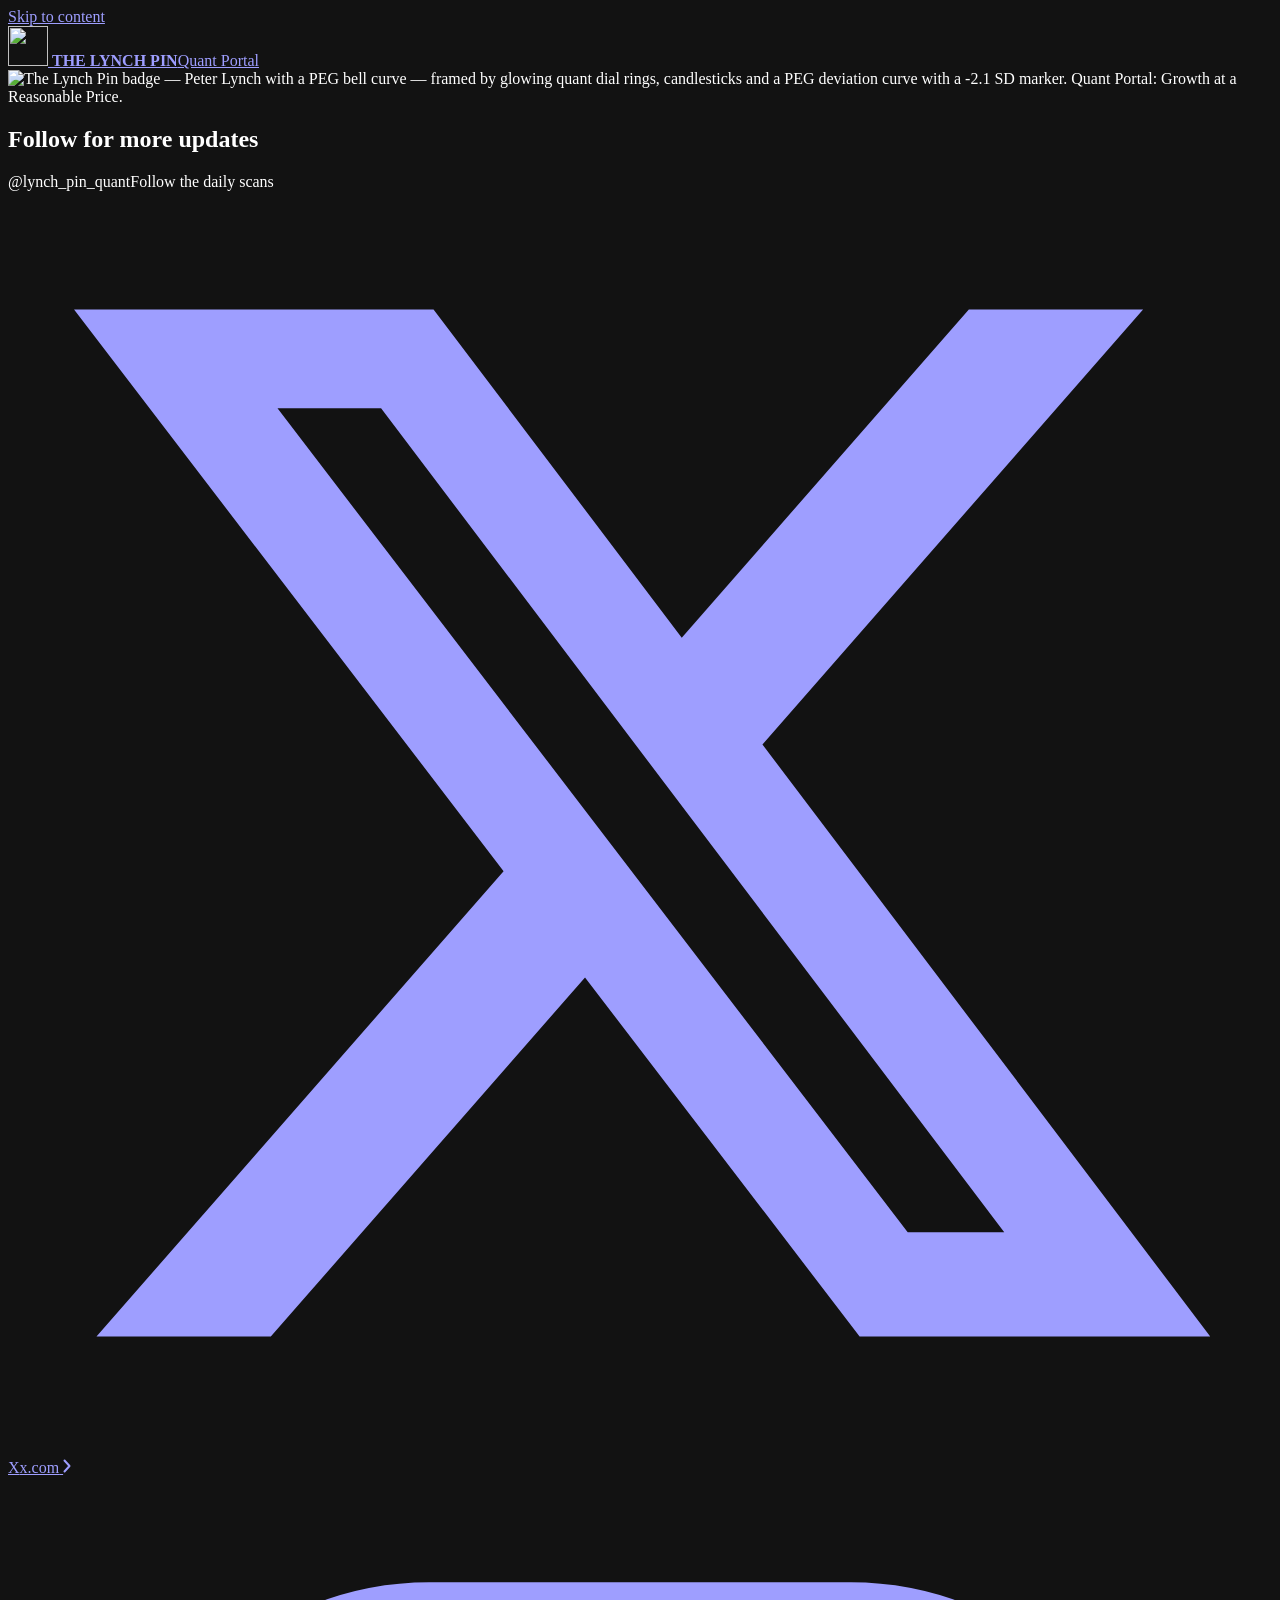
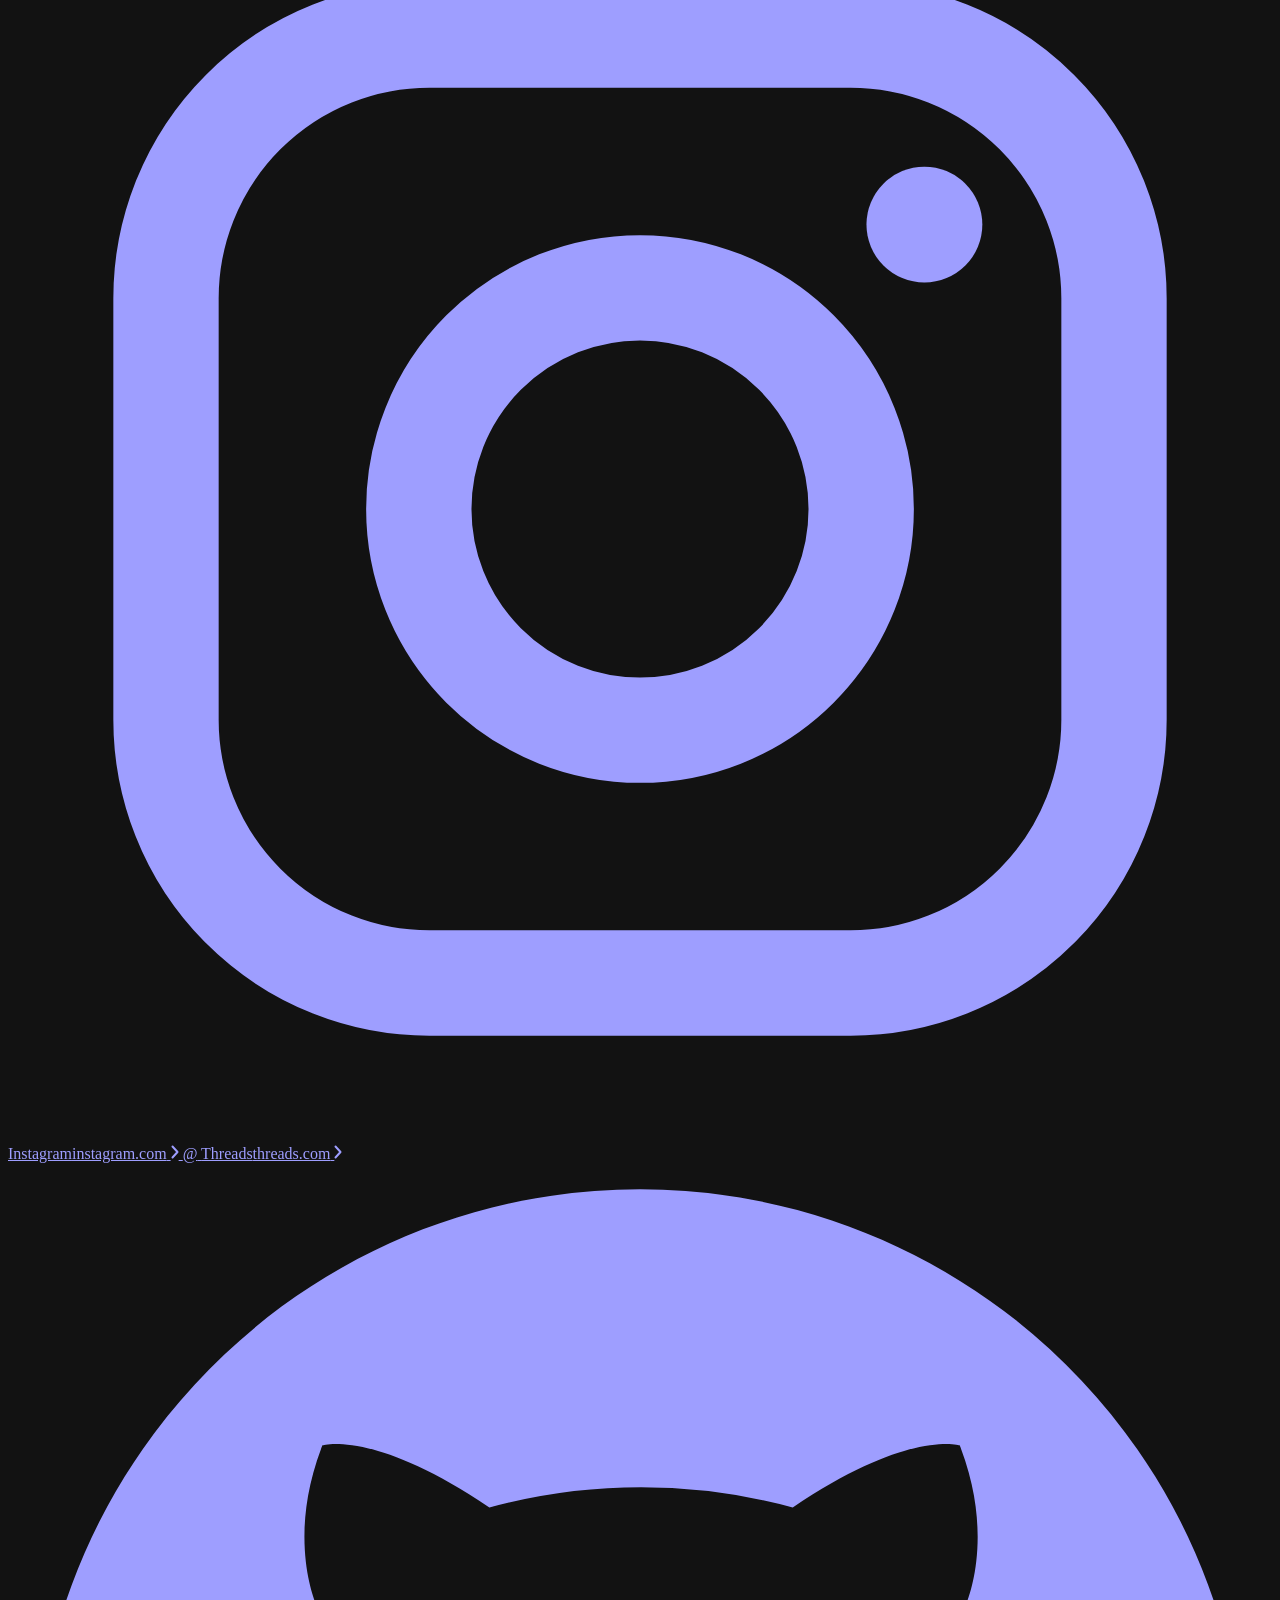
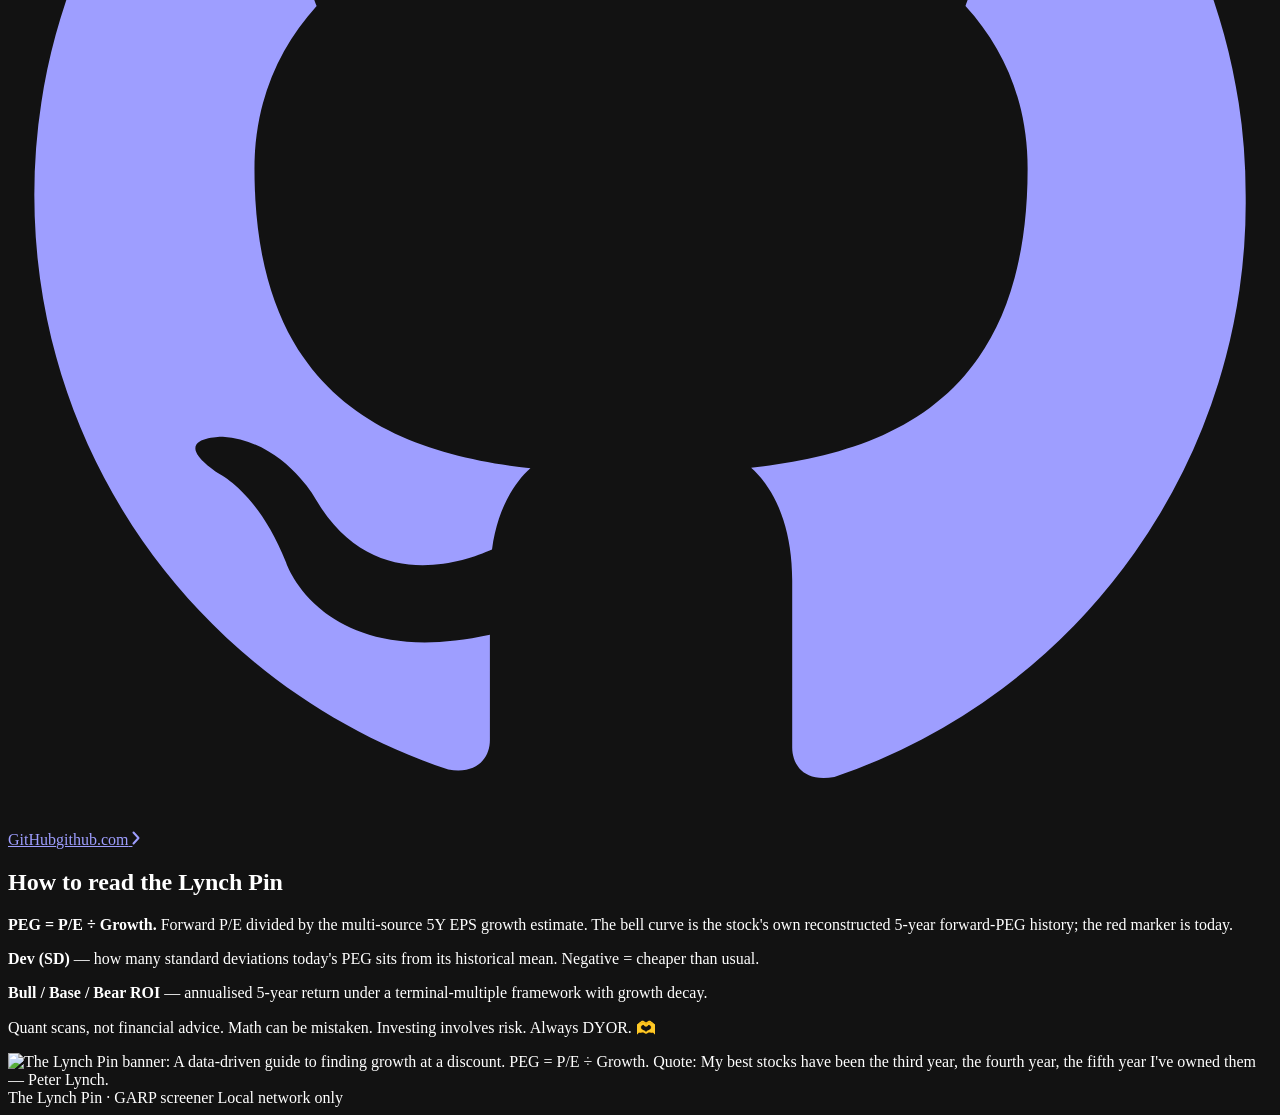
==== ui/static/index.html @ 19a8c9ce "ui: lightboxes open the 1100-px JPEG, the PNG is only downloaded; a 132-px logo View chart opened th" ====
<!doctype html>
<html lang="en">
<head>
  <meta charset="utf-8">
  <meta name="viewport" content="width=device-width, initial-scale=1, viewport-fit=cover">
  <meta name="theme-color" content="#121212">
  <meta name="color-scheme" content="dark">
  <meta name="apple-mobile-web-app-capable" content="yes">
  <meta name="mobile-web-app-capable" content="yes">
  <meta name="apple-mobile-web-app-status-bar-style" content="black-translucent">
  <meta name="apple-mobile-web-app-title" content="Lynch Pin">
  <title>The Lynch Pin · Quant Portal</title>
  <link rel="icon" type="image/png" href="/static/img/favicon.png">
  <link rel="apple-touch-icon" href="/static/img/apple-touch-icon.png">
  <link rel="manifest" href="/manifest.webmanifest">
  <link rel="stylesheet" href="/static/app.css">
  <link rel="stylesheet" href="/static/tradingview.css">
  <script src="/static/app.js" defer></script>
  <script src="/static/search.js" defer></script>
  <script src="/static/tradingview.js" defer></script>
  <script src="/static/scans.js" defer></script>
  <script src="/static/socials.js" defer></script>
  <script src="/static/valuation.js" defer></script>
</head>
<body>
  <a class="skip" href="#main">Skip to content</a>

  <header class="topbar" role="banner">
    <a class="brand js-home" href="/" aria-label="The Lynch Pin Quant Portal home">
      <img src="/static/img/logo-132.png" alt="" width="40" height="40">
      <span class="brand-text"><strong>THE LYNCH PIN</strong><span>Quant Portal</span></span>
    </a>
    <div class="chips">
      <a class="home-btn js-home" id="home-btn" href="/" hidden>
        <svg viewBox="0 0 24 24" width="16" height="16" aria-hidden="true"><path d="M3 11.2 12 4l9 7.2V20a1 1 0 0 1-1 1h-5.5v-6h-5v6H4a1 1 0 0 1-1-1z" fill="currentColor"/></svg>
        <span>Home</span>
      </a>
      <span class="chip" id="chip-ai" hidden><span class="dot"></span><span class="chip-label">AI</span></span>
      <span class="chip" id="chip-cache" hidden><span class="chip-label">Cache</span></span>
    </div>
  </header>

  <main id="main">
    <section class="hero" aria-label="The Lynch Pin Quant Portal">
      <picture>
        <source media="(max-width: 700px)" type="image/webp" srcset="/static/img/hero_square.webp" width="1200" height="1200">
        <source media="(max-width: 700px)" srcset="/static/img/hero_square.jpg" width="1200" height="1200">
        <source type="image/webp" srcset="/static/img/hero_wide.webp" width="2400" height="900">
        <img src="/static/img/hero_wide.jpg" width="2400" height="900" fetchpriority="high"
             alt="The Lynch Pin badge — Peter Lynch with a PEG bell curve — framed by glowing quant dial rings, candlesticks and a PEG deviation curve with a -2.1 SD marker. Quant Portal: Growth at a Reasonable Price.">
      </picture>
    </section>

    <section class="search-wrap" id="search-section" hidden aria-label="Ticker search">
      <form class="search" id="search-form" role="search" autocomplete="off">
        <label class="sr-only" for="q">Ticker symbol</label>
        <span class="search-icon" aria-hidden="true">$</span>
        <input id="q" name="q" type="search" inputmode="text" autocapitalize="characters" spellcheck="false"
               maxlength="10" placeholder="Ticker, e.g. AMD" pattern="[A-Za-z][A-Za-z0-9.\-]{0,9}"
               aria-describedby="search-hint" required>
        <button type="submit" class="btn-primary">Analyze</button>
      </form>
      <p class="hint" id="search-hint">PEG deviation · 5Y ROI · income grade · credit rating · technicals<span id="edge-hint" hidden> · 6M edge</span><span id="ai-hint" hidden> · AI overview</span></p>
      <div class="recent" id="recent" aria-label="Recent lookups"></div>
    </section>

    <section class="valuation" id="valuation" hidden aria-labelledby="valuation-title">
      <h2 id="valuation-title">US Stock Market Valuation</h2>
      <div class="val-grid" id="val-grid"></div>
      <figure class="val-quote">
        <blockquote>
          <p>That’s not to say there isn’t such a thing as an overvalued market, but there’s no point worrying about it. The way you’ll know when the market is overvalued is when you can’t find a single company that’s reasonably priced or that meets your other criteria for investment.</p>
        </blockquote>
        <figcaption>— Peter Lynch</figcaption>
      </figure>
    </section>

    <section class="scans" id="scans" hidden aria-labelledby="scans-title">
      <div class="scans-head">
        <h2 id="scans-title">Latest scans</h2>
        <div class="scans-nav">
          <button type="button" class="scan-arrow" id="scan-prev" aria-label="Earlier scan">‹</button>
          <button type="button" class="scan-arrow" id="scan-next" aria-label="Later scan">›</button>
        </div>
      </div>
      <div class="scan-tabs" id="scan-tabs" aria-label="Choose a scan by day"></div>
      <div class="scan-track" id="scan-track" role="region" aria-roledescription="carousel" aria-label="Daily scans, oldest to newest" tabindex="0"></div>
      <div class="scan-dots" id="scan-dots" aria-hidden="true"></div>
    </section>

    <section class="socials" id="socials" aria-labelledby="socials-title">
      <h2 id="socials-title">Follow for more updates</h2>
      <div class="socials-grid">
        <nav class="widget social-apps" aria-label="The Lynch Pin on social media">
          <div class="sa-head"><span class="sa-handle">@lynch_pin_quant</span><span class="muted small">Follow the daily scans</span></div>
          <div class="sa-icons">
            <a class="sa-app" href="https://x.com/lynch_pin_quant" target="_blank" rel="noopener noreferrer">
              <span class="sa-icon sa-x" aria-hidden="true"><svg viewBox="0 0 24 24"><path fill="currentColor" d="M18.244 2.25h3.308l-7.227 8.26 8.502 11.24H16.17l-5.214-6.817L4.99 21.75H1.68l7.73-8.835L1.254 2.25H8.08l4.713 6.231zm-1.161 17.52h1.833L7.084 4.126H5.117z"/></svg></span>
              <span class="sa-label"><span class="sa-name">X</span><span class="sa-sub">x.com</span></span>
              <svg class="sa-chev" viewBox="0 0 8 14" width="8" height="14" aria-hidden="true"><path d="M1.5 1.5 6.5 7l-5 5.5" fill="none" stroke="currentColor" stroke-width="2" stroke-linecap="round" stroke-linejoin="round"/></svg>
            </a>
            <a class="sa-app" href="https://www.instagram.com/lynch_pin_quant/" target="_blank" rel="noopener noreferrer">
              <span class="sa-icon sa-ig" aria-hidden="true"><svg viewBox="0 0 24 24" fill="none" stroke="currentColor" stroke-width="2"><rect x="3" y="3" width="18" height="18" rx="5"/><circle cx="12" cy="12" r="4.2"/><circle cx="17.4" cy="6.6" r="1.1" fill="currentColor" stroke="none"/></svg></span>
              <span class="sa-label"><span class="sa-name">Instagram</span><span class="sa-sub">instagram.com</span></span>
              <svg class="sa-chev" viewBox="0 0 8 14" width="8" height="14" aria-hidden="true"><path d="M1.5 1.5 6.5 7l-5 5.5" fill="none" stroke="currentColor" stroke-width="2" stroke-linecap="round" stroke-linejoin="round"/></svg>
            </a>
            <a class="sa-app" href="https://www.threads.com/@lynch_pin_quant" target="_blank" rel="noopener noreferrer">
              <span class="sa-icon sa-threads" aria-hidden="true">@</span>
              <span class="sa-label"><span class="sa-name">Threads</span><span class="sa-sub">threads.com</span></span>
              <svg class="sa-chev" viewBox="0 0 8 14" width="8" height="14" aria-hidden="true"><path d="M1.5 1.5 6.5 7l-5 5.5" fill="none" stroke="currentColor" stroke-width="2" stroke-linecap="round" stroke-linejoin="round"/></svg>
            </a>
            <a class="sa-app" href="https://github.com/duman190/the-lynch-pin" target="_blank" rel="noopener noreferrer">
              <span class="sa-icon sa-gh" aria-hidden="true"><svg viewBox="0 0 24 24"><path fill="currentColor" d="M12 .5C5.65.5.5 5.65.5 12c0 5.08 3.29 9.39 7.86 10.91.58.1.79-.25.79-.56v-2c-3.2.7-3.87-1.37-3.87-1.37-.52-1.33-1.28-1.69-1.28-1.69-1.04-.71.08-.7.08-.7 1.15.08 1.76 1.18 1.76 1.18 1.03 1.76 2.69 1.25 3.35.96.1-.74.4-1.25.73-1.54-2.55-.29-5.24-1.28-5.24-5.69 0-1.26.45-2.28 1.18-3.09-.12-.29-.51-1.46.11-3.05 0 0 .97-.31 3.17 1.18a11 11 0 0 1 5.76 0c2.2-1.49 3.17-1.18 3.17-1.18.62 1.59.23 2.76.11 3.05.74.81 1.18 1.83 1.18 3.09 0 4.42-2.69 5.39-5.25 5.68.41.36.78 1.06.78 2.14v3.17c0 .31.21.67.8.56A11.51 11.51 0 0 0 23.5 12C23.5 5.65 18.35.5 12 .5z"/></svg></span>
              <span class="sa-label"><span class="sa-name">GitHub</span><span class="sa-sub">github.com</span></span>
              <svg class="sa-chev" viewBox="0 0 8 14" width="8" height="14" aria-hidden="true"><path d="M1.5 1.5 6.5 7l-5 5.5" fill="none" stroke="currentColor" stroke-width="2" stroke-linecap="round" stroke-linejoin="round"/></svg>
            </a>
          </div>
        </nav>
        <div class="widget x-widget" id="x-widget" hidden>
          <a class="xw-head" href="https://x.com/lynch_pin_quant" target="_blank" rel="noopener noreferrer">
            <span class="xw-title">Latest on</span>
            <svg class="xw-logo" viewBox="0 0 24 24" role="img" aria-label="X"><path fill="currentColor" d="M18.244 2.25h3.308l-7.227 8.26 8.502 11.24H16.17l-5.214-6.817L4.99 21.75H1.68l7.73-8.835L1.254 2.25H8.08l4.713 6.231zm-1.161 17.52h1.833L7.084 4.126H5.117z"/></svg>
            <span class="xw-follow">More ›</span>
          </a>
          <ol class="xw-list" id="x-posts" aria-label="Latest posts on X"></ol>
        </div>
      </div>
    </section>

    <section id="result" class="result" hidden aria-live="polite" aria-busy="false"></section>

    <section id="thread" class="thread" hidden aria-labelledby="thread-title"></section>


    <section class="panel deepdive" id="deepdive" hidden aria-labelledby="dd-title">
      <div class="card-title-row dd-head">
        <h2 id="dd-title">🔬 Deep Dive Prompt</h2>
        <div class="dd-actions">
          <button type="button" class="btn-primary btn-sm" id="dd-copy">Copy</button>
          <button type="button" class="btn-ghost" id="dd-toggle" aria-expanded="false" aria-controls="dd-text">Show</button>
        </div>
      </div>
      <p class="muted small" id="dd-meta">A research brief for Claude, ChatGPT or Gemini: paste it into a chat with web search on.</p>
      <pre class="dd-text" id="dd-text" tabindex="0" hidden></pre>
      <p class="sr-only" id="dd-status" role="status" aria-live="polite"></p>
    </section>

    <section class="panel about" aria-labelledby="about-title">
      <h2 id="about-title">How to read the Lynch Pin</h2>
      <div class="about-grid">
        <div>
          <p><strong class="sky">PEG = P/E ÷ Growth.</strong> Forward P/E divided by the multi-source 5Y EPS growth estimate. The bell curve is the stock's own reconstructed 5-year forward-PEG history; the <span class="red">red marker</span> is today.</p>
          <p><strong class="sky">Dev (SD)</strong> — how many standard deviations today's PEG sits from its historical mean. Negative = cheaper than usual.</p>
          <p><strong class="sky">Bull / Base / Bear ROI</strong> — annualised 5-year return under a terminal-multiple framework with growth decay.</p>
          <p class="muted small">Quant scans, not financial advice. Math can be mistaken. Investing involves risk. Always DYOR. 🫶</p>
        </div>
        <img class="banner" src="/static/img/banner.jpg" alt="The Lynch Pin banner: A data-driven guide to finding growth at a discount. PEG = P/E ÷ Growth. Quote: My best stocks have been the third year, the fourth year, the fifth year I've owned them — Peter Lynch." width="1600" height="534">
      </div>
    </section>
  </main>

  <footer class="footer">
    <span>The Lynch Pin · GARP screener</span>
    <span class="muted">Local network only</span>
  </footer>

  <dialog id="lightbox" aria-label="Chart preview">
    <button class="lightbox-close" id="lightbox-close" aria-label="Close preview">×</button>
    <span class="lightbox-dl" id="lightbox-dl" hidden></span>
    <img id="lightbox-img" alt="">
    <p class="lightbox-hint" id="lightbox-hint" role="status" hidden>Press and hold the chart, then tap “Save to Photos”.</p>
  </dialog>
</body>
</html>
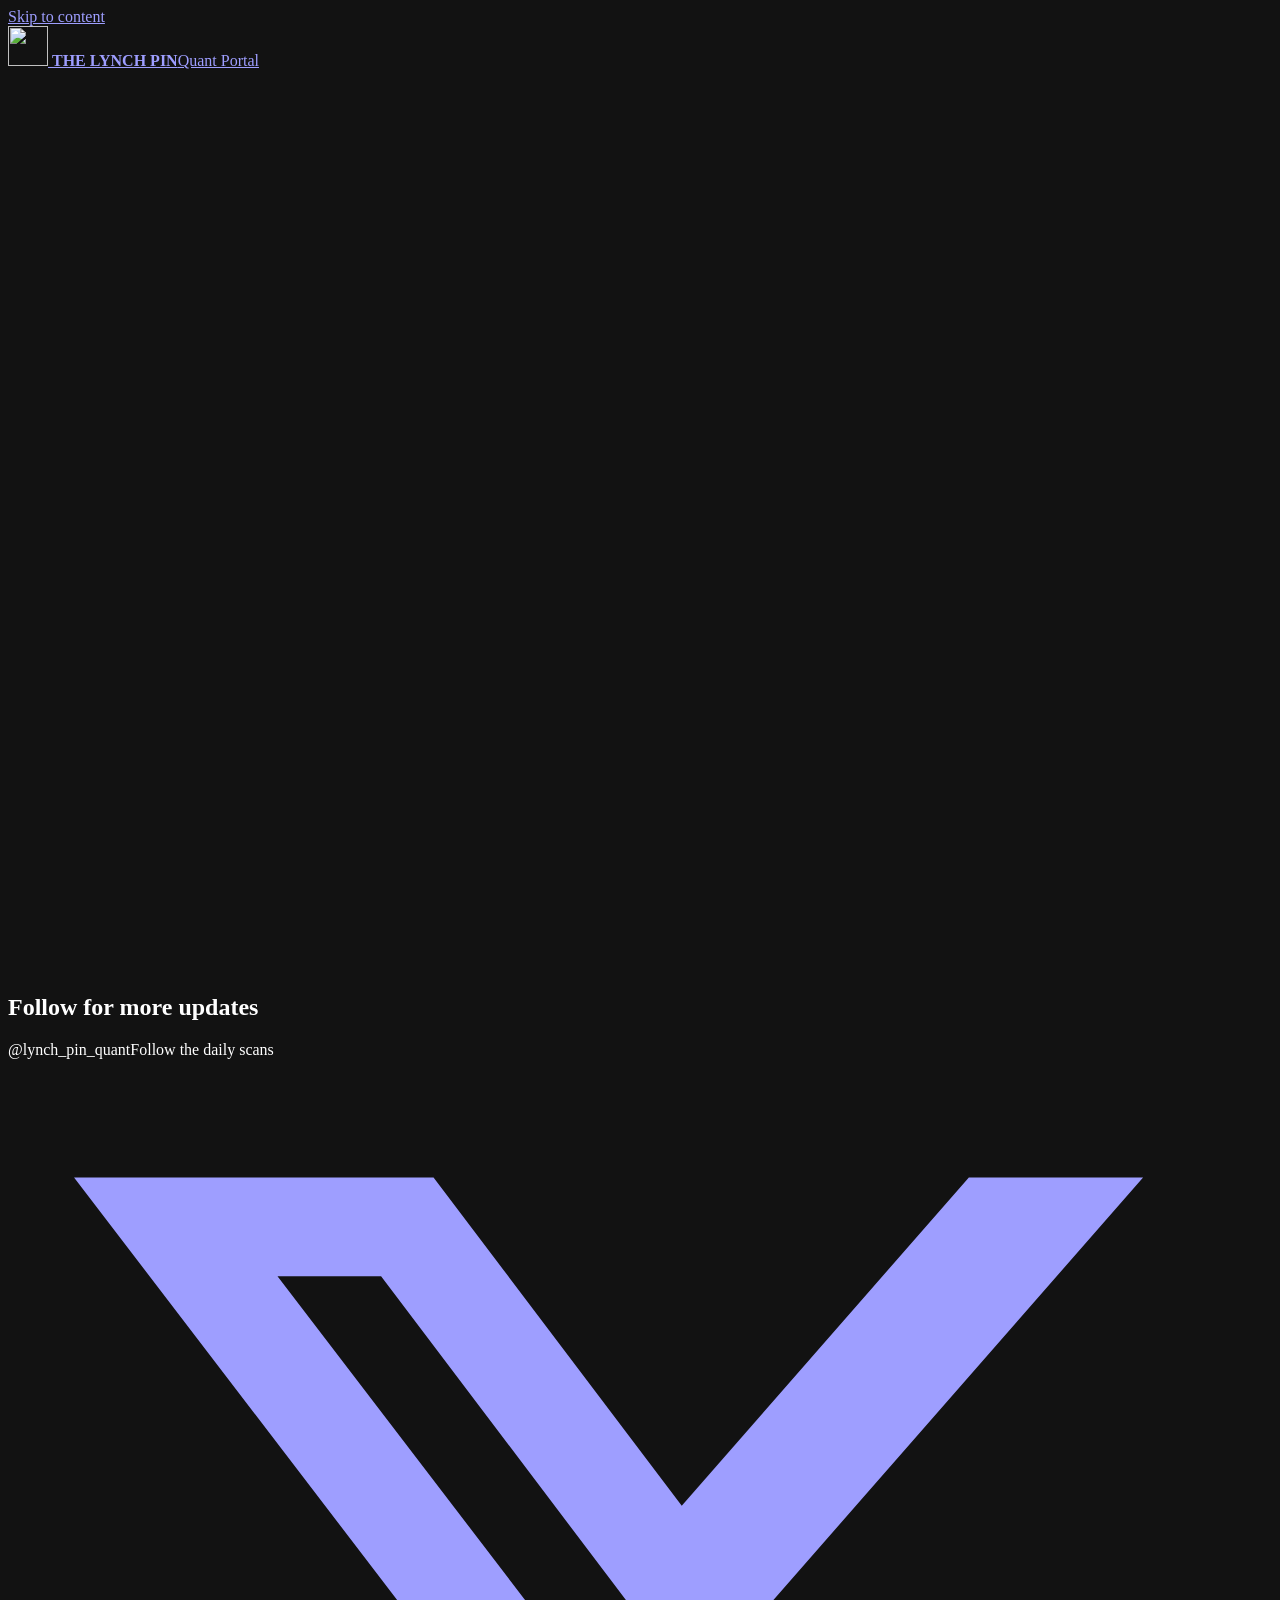
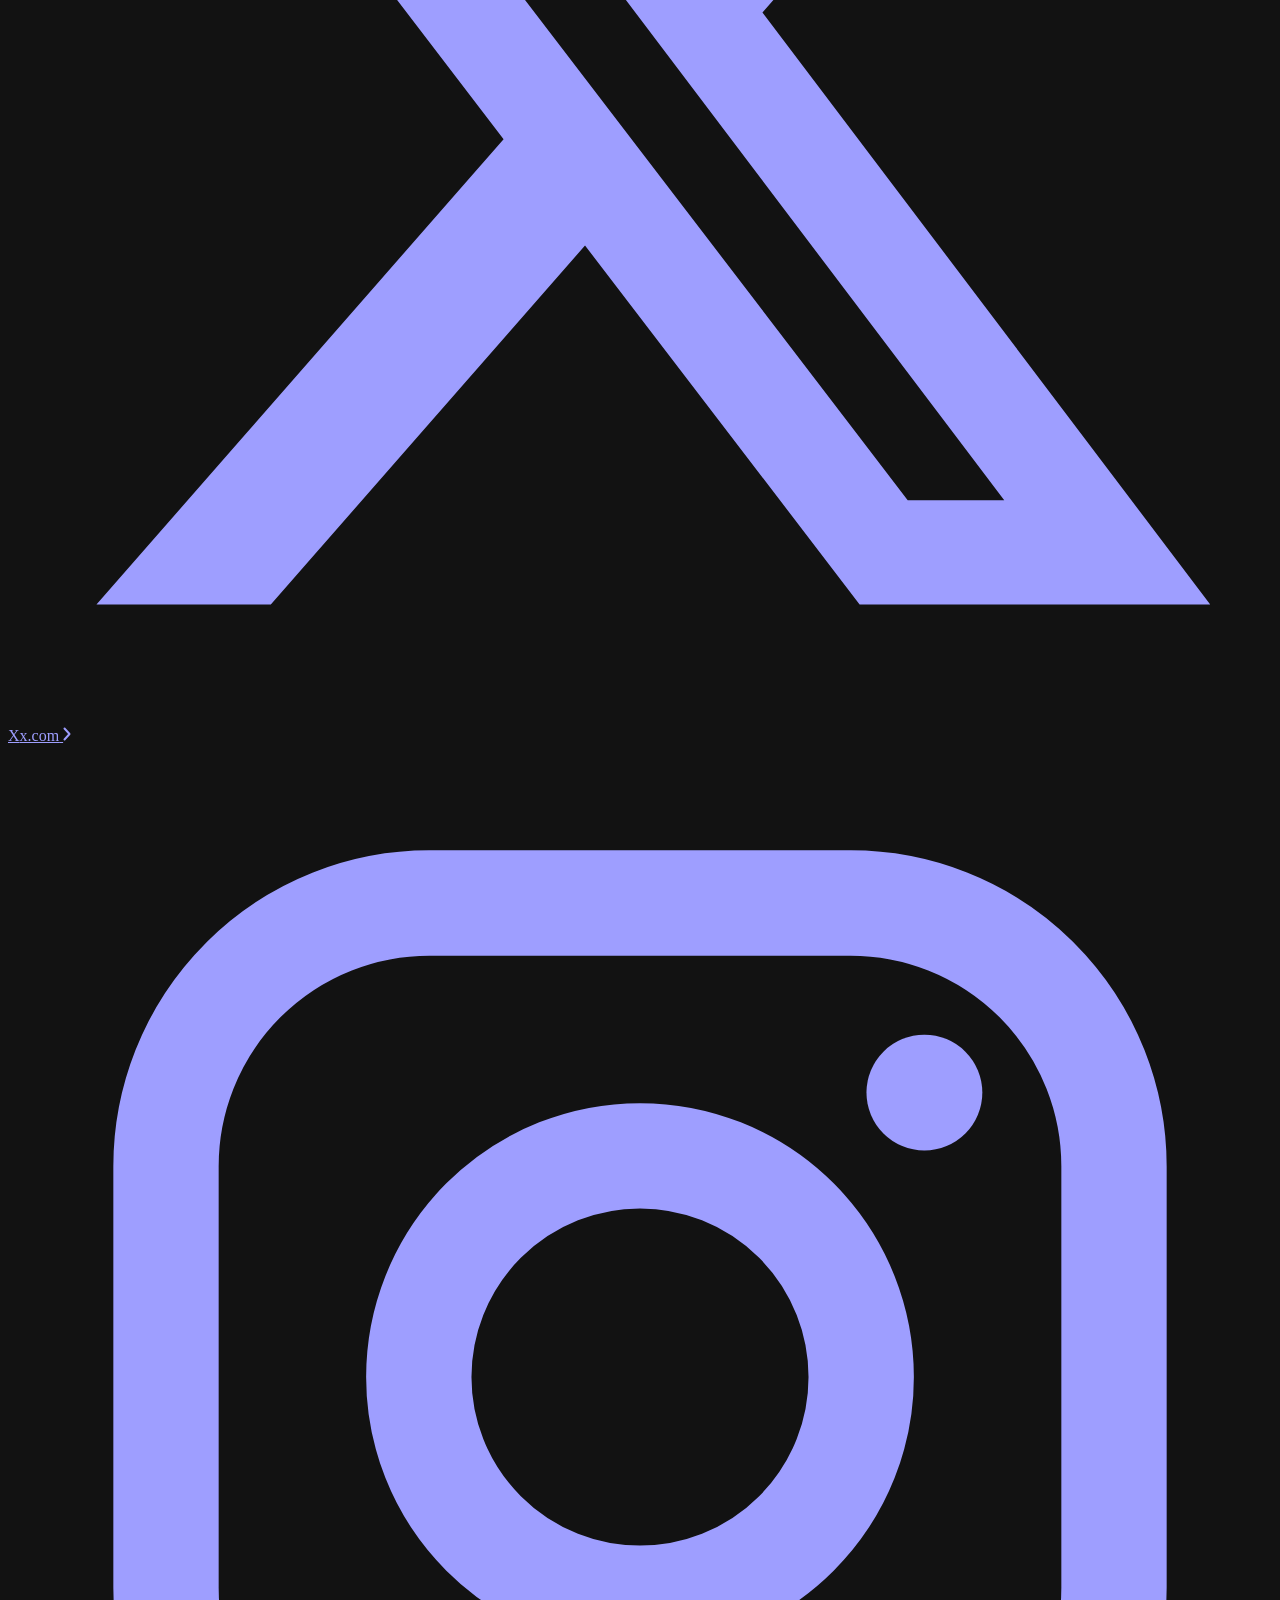
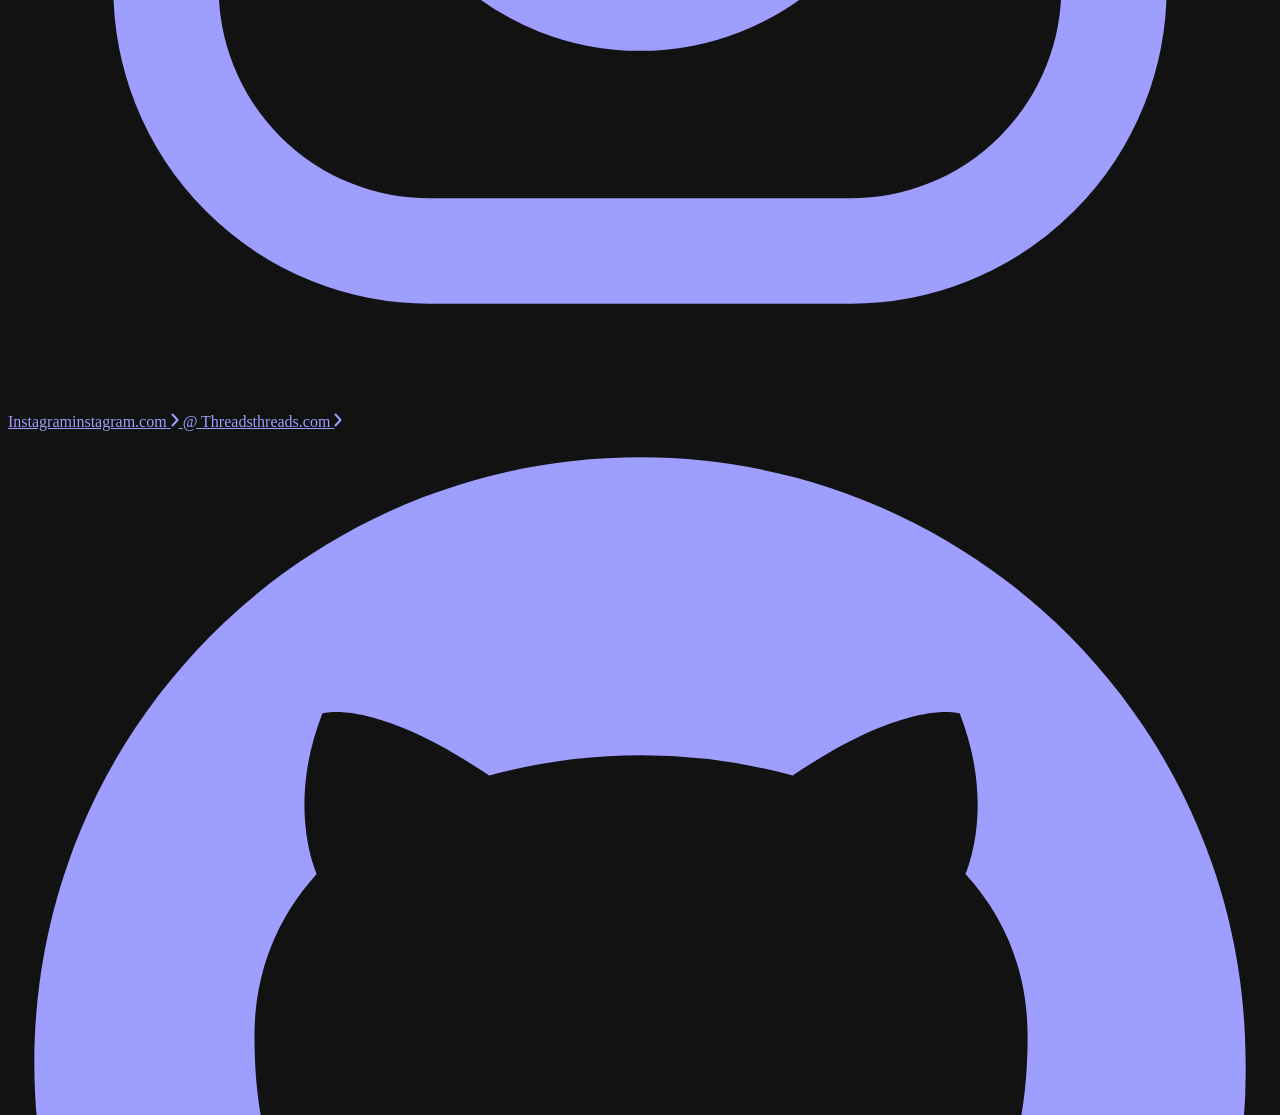
==== commit c6991a0e: "ui: valuation track record, one valuation per ticker per week, under View chart Co-Authored-By: Clau" ====
--- a/ui/static/index.html
+++ b/ui/static/index.html
@@ -21,6 +21,8 @@
   <script src="/static/scans.js" defer></script>
   <script src="/static/socials.js" defer></script>
   <script src="/static/valuation.js" defer></script>
+  <script src="/static/popular.js" defer></script>
+  <script src="/static/track.js" defer></script>
 </head>
 <body>
   <a class="skip" href="#main">Skip to content</a>
@@ -52,14 +54,18 @@
     </section>
 
     <section class="search-wrap" id="search-section" hidden aria-label="Ticker search">
-      <form class="search" id="search-form" role="search" autocomplete="off">
-        <label class="sr-only" for="q">Ticker symbol</label>
-        <span class="search-icon" aria-hidden="true">$</span>
-        <input id="q" name="q" type="search" inputmode="text" autocapitalize="characters" spellcheck="false"
-               maxlength="10" placeholder="Ticker, e.g. AMD" pattern="[A-Za-z][A-Za-z0-9.\-]{0,9}"
-               aria-describedby="search-hint" required>
-        <button type="submit" class="btn-primary">Analyze</button>
-      </form>
+      <div class="search-box">
+        <form class="search" id="search-form" role="search" autocomplete="off">
+          <label class="sr-only" for="q">Ticker or company name</label>
+          <span class="search-icon" aria-hidden="true">$</span>
+          <input id="q" name="q" type="search" inputmode="text" autocapitalize="off" autocorrect="off" spellcheck="false"
+                 maxlength="60" placeholder="Ticker or company, e.g. AMD or Microsoft"
+                 role="combobox" aria-autocomplete="list" aria-expanded="false" aria-controls="suggest"
+                 aria-describedby="search-hint" required>
+          <button type="submit" class="btn-primary">Analyze</button>
+        </form>
+        <ul class="suggest" id="suggest" role="listbox" aria-label="Matching companies" hidden></ul>
+      </div>
       <p class="hint" id="search-hint">PEG deviation · 5Y ROI · income grade · credit rating · technicals<span id="edge-hint" hidden> · 6M edge</span><span id="ai-hint" hidden> · AI overview</span></p>
       <div class="recent" id="recent" aria-label="Recent lookups"></div>
     </section>
@@ -86,6 +92,11 @@
       <div class="scan-tabs" id="scan-tabs" aria-label="Choose a scan by day"></div>
       <div class="scan-track" id="scan-track" role="region" aria-roledescription="carousel" aria-label="Daily scans, oldest to newest" tabindex="0"></div>
       <div class="scan-dots" id="scan-dots" aria-hidden="true"></div>
+    </section>
+
+    <section class="popular" id="popular" hidden aria-labelledby="popular-title">
+      <h2 id="popular-title">Most Wanted</h2>
+      <div class="val-grid" id="pop-grid"></div>
     </section>
 
     <section class="socials" id="socials" aria-labelledby="socials-title">
@@ -164,6 +175,18 @@
     <span class="muted">Local network only</span>
   </footer>
 
+  <dialog id="track" aria-labelledby="track-title">
+    <div class="track-head">
+      <div>
+        <h2 id="track-title">Track record</h2>
+        <p class="muted small" id="track-sub" role="status"></p>
+      </div>
+      <button type="button" class="lightbox-close" id="track-close" aria-label="Close track record">×</button>
+    </div>
+    <div class="track-body" id="track-body" tabindex="0" aria-label="Past valuations, newest first"></div>
+    <p class="track-note">One valuation a week: the first analysis of each week. ROI is the 5-year annualised projection made that day. Not financial advice.</p>
+  </dialog>
+
   <dialog id="lightbox" aria-label="Chart preview">
     <button class="lightbox-close" id="lightbox-close" aria-label="Close preview">×</button>
     <span class="lightbox-dl" id="lightbox-dl" hidden></span>
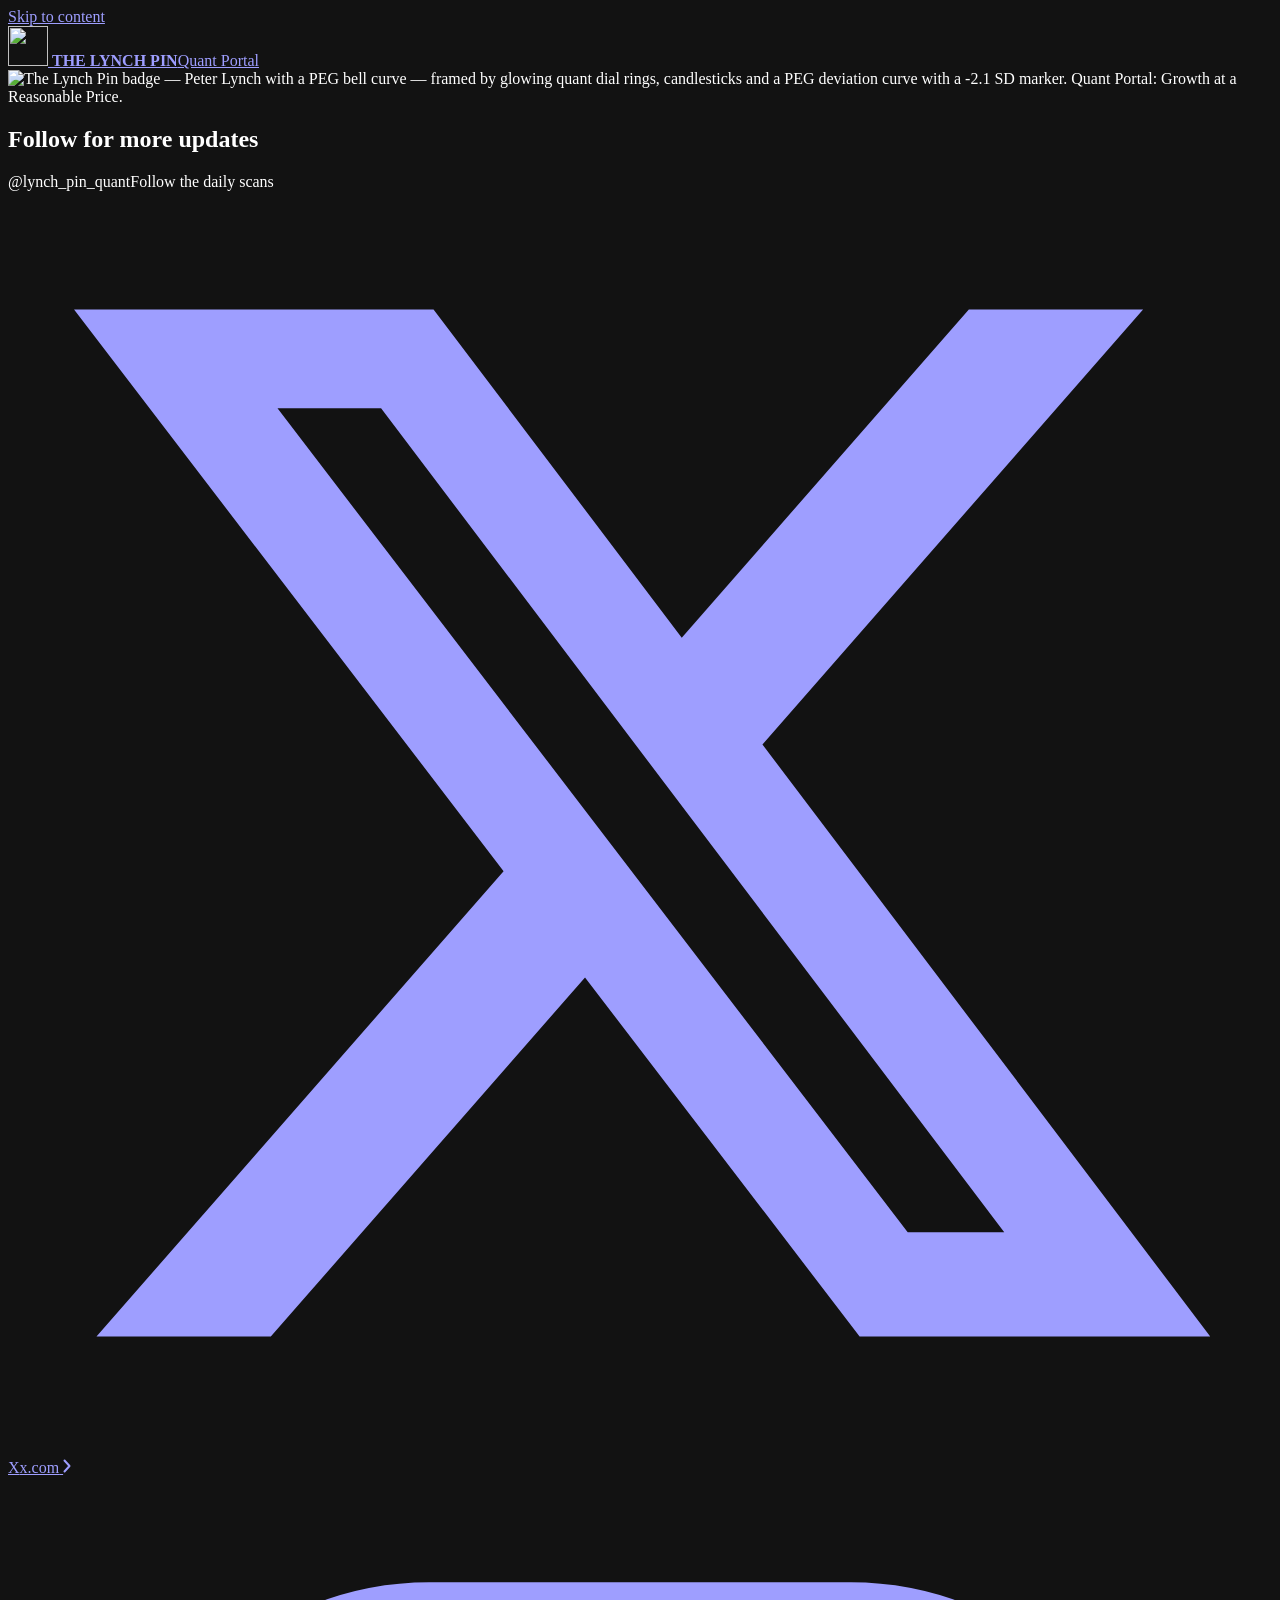
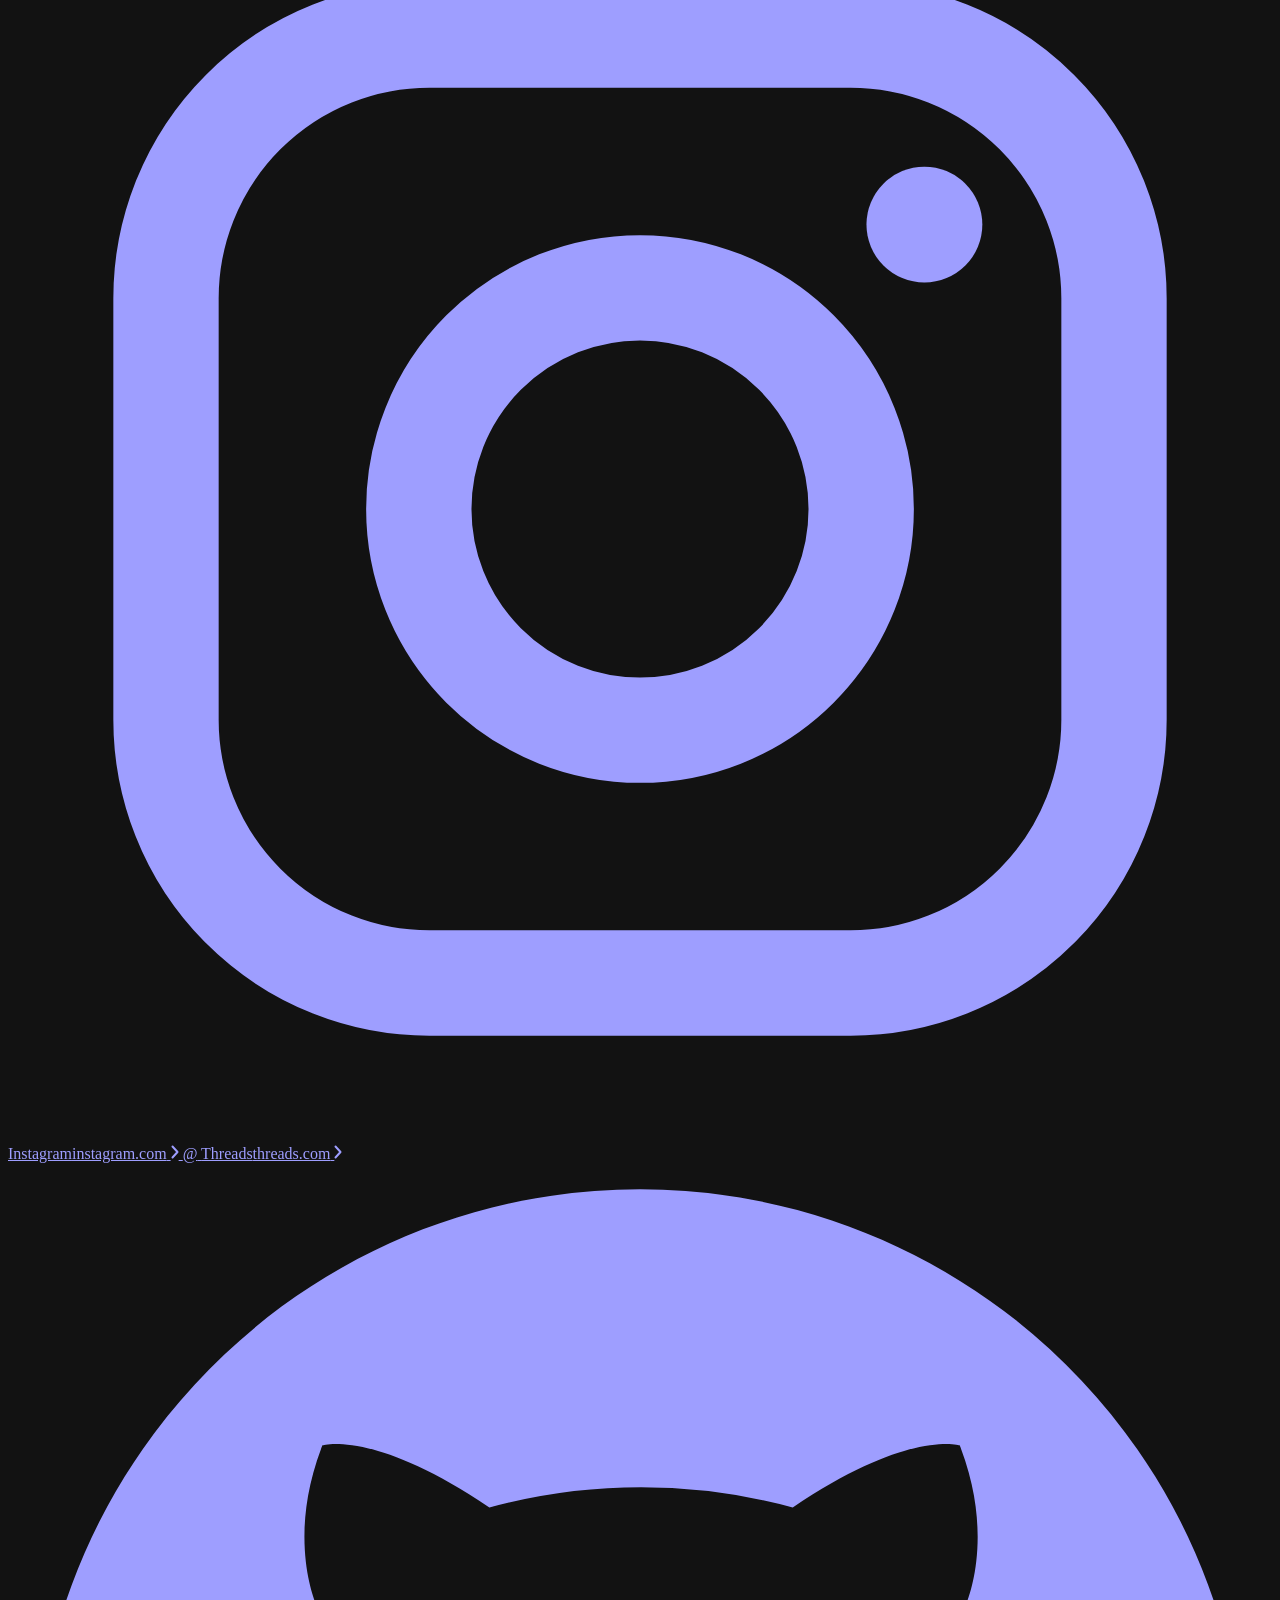
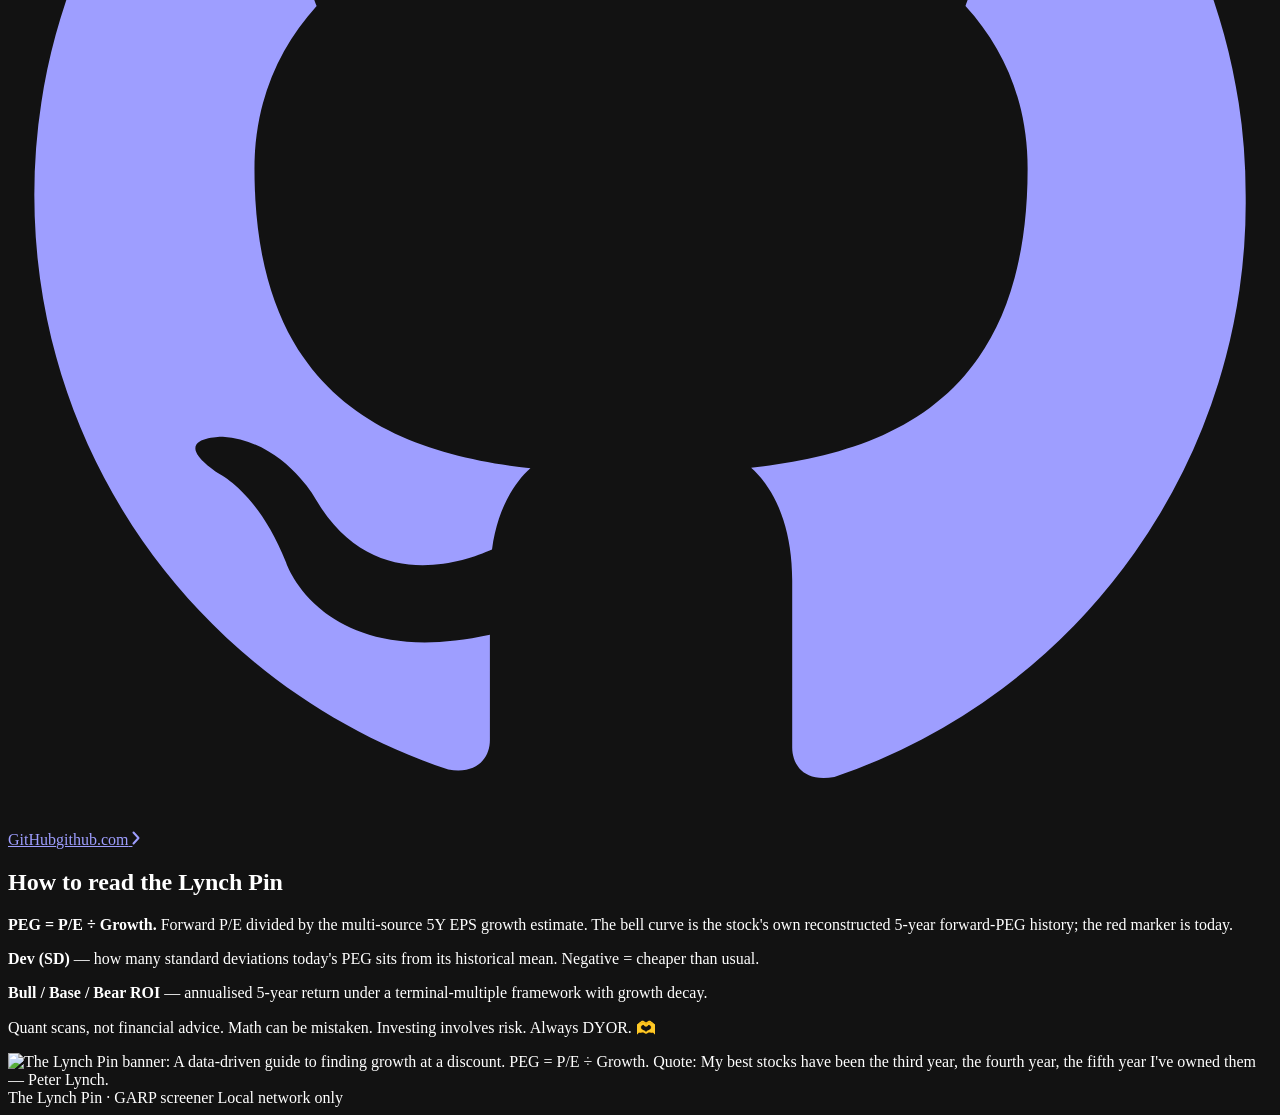
==== commit 48243865: "ui: Portfolio mode — a switch on the search box, its own ?pf= page, AI metrics and a portfolio deep " ====
--- a/ui/static/index.html
+++ b/ui/static/index.html
@@ -23,6 +23,7 @@
   <script src="/static/valuation.js" defer></script>
   <script src="/static/popular.js" defer></script>
   <script src="/static/track.js" defer></script>
+  <script src="/static/portfolio.js" defer></script>
 </head>
 <body>
   <a class="skip" href="#main">Skip to content</a>
@@ -53,7 +54,18 @@
       </picture>
     </section>
 
-    <section class="search-wrap" id="search-section" hidden aria-label="Ticker search">
+    <section class="search-wrap" id="search-section" hidden aria-label="Ticker and portfolio search">
+      <div class="pf-bar" id="pf-bar" hidden>
+        <div class="pf-mode" id="pf-mode" role="group" aria-label="Positions are entered as" hidden>
+          <button type="button" data-mode="pct" aria-pressed="true">% weights</button>
+          <button type="button" data-mode="amt" aria-pressed="false">$ / shares</button>
+        </div>
+        <button type="button" class="pf-switch" id="pf-switch" role="switch" aria-checked="false" aria-label="Portfolio mode" hidden>
+          <span class="pf-switch-track" aria-hidden="true"><span class="pf-switch-thumb"></span></span>
+          <span class="pf-switch-label"><span class="pf-switch-icon" aria-hidden="true">💼 </span>Portfolio<span class="pf-switch-word"> mode</span></span>
+          <span class="pf-switch-state" aria-hidden="true">Off</span>
+        </button>
+      </div>
       <div class="search-box">
         <form class="search" id="search-form" role="search" autocomplete="off">
           <label class="sr-only" for="q">Ticker or company name</label>
@@ -66,9 +78,18 @@
         </form>
         <ul class="suggest" id="suggest" role="listbox" aria-label="Matching companies" hidden></ul>
       </div>
+      <form class="pf-form" id="pf-form" autocomplete="off" novalidate hidden aria-label="Portfolio positions">
+        <ol class="pf-rows" id="pf-rows" aria-label="Positions" aria-describedby="pf-hint"></ol>
+        <div class="pf-actions">
+          <button type="button" class="pf-add" id="pf-add" aria-label="Add a position" title="Add a position"><span aria-hidden="true">+</span></button>
+          <button type="submit" class="btn-primary pf-go">Analyze</button>
+        </div>
+        <p class="hint pf-hint" id="pf-hint" role="status"></p>
+      </form>
       <p class="hint" id="search-hint">PEG deviation · 5Y ROI · income grade · credit rating · technicals<span id="edge-hint" hidden> · 6M edge</span><span id="ai-hint" hidden> · AI overview</span></p>
       <div class="recent" id="recent" aria-label="Recent lookups"></div>
     </section>
+
 
     <section class="valuation" id="valuation" hidden aria-labelledby="valuation-title">
       <h2 id="valuation-title">US Stock Market Valuation</h2>
@@ -143,6 +164,30 @@
     <section id="thread" class="thread" hidden aria-labelledby="thread-title"></section>
 
 
+    <section class="result pf-page" id="portfolio-page" hidden aria-labelledby="pf-title">
+      <div class="panel pf-head">
+        <div class="card-title-row">
+          <h2 id="pf-title">💼 Portfolio X-ray</h2>
+          <span class="pf-mode-tag muted small" id="pf-mode-tag"></span>
+        </div>
+        <ul class="pf-chips" id="pf-chips" aria-label="Positions as entered"></ul>
+      </div>
+      <div class="pf-result" id="pf-result" aria-live="polite"></div>
+    </section>
+
+    <section class="panel deepdive" id="pf-deepdive" hidden aria-labelledby="pf-dd-title">
+      <div class="card-title-row dd-head">
+        <h2 id="pf-dd-title">🔬 Portfolio Deep Dive Prompt</h2>
+        <div class="dd-actions">
+          <button type="button" class="btn-primary btn-sm" id="pf-dd-copy">Copy</button>
+          <button type="button" class="btn-ghost" id="pf-dd-toggle" aria-expanded="false" aria-controls="pf-dd-text">Show</button>
+        </div>
+      </div>
+      <p class="muted small" id="pf-dd-meta">An investment-committee brief on the whole portfolio for Claude, ChatGPT or Gemini: paste it into a chat with web search on.</p>
+      <pre class="dd-text" id="pf-dd-text" tabindex="0" hidden></pre>
+      <p class="sr-only" id="pf-dd-status" role="status" aria-live="polite"></p>
+    </section>
+
     <section class="panel deepdive" id="deepdive" hidden aria-labelledby="dd-title">
       <div class="card-title-row dd-head">
         <h2 id="dd-title">🔬 Deep Dive Prompt</h2>
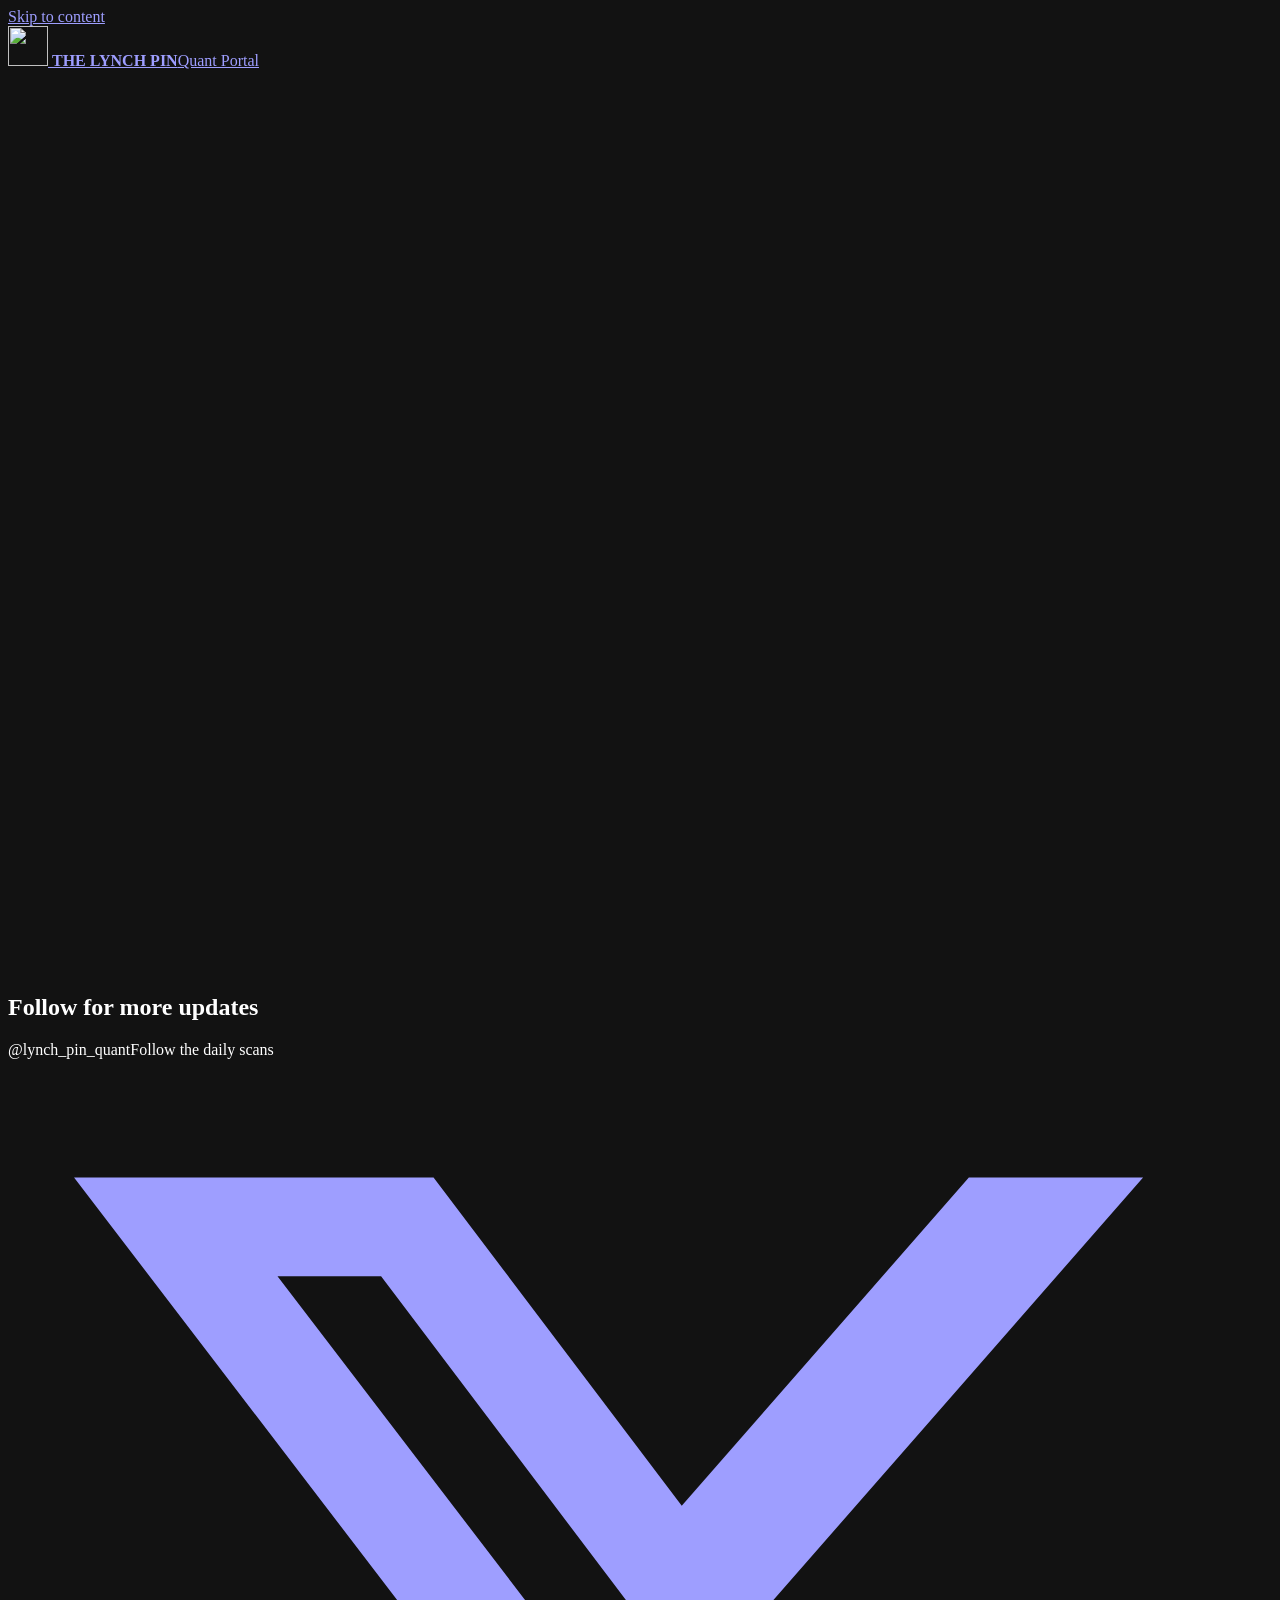
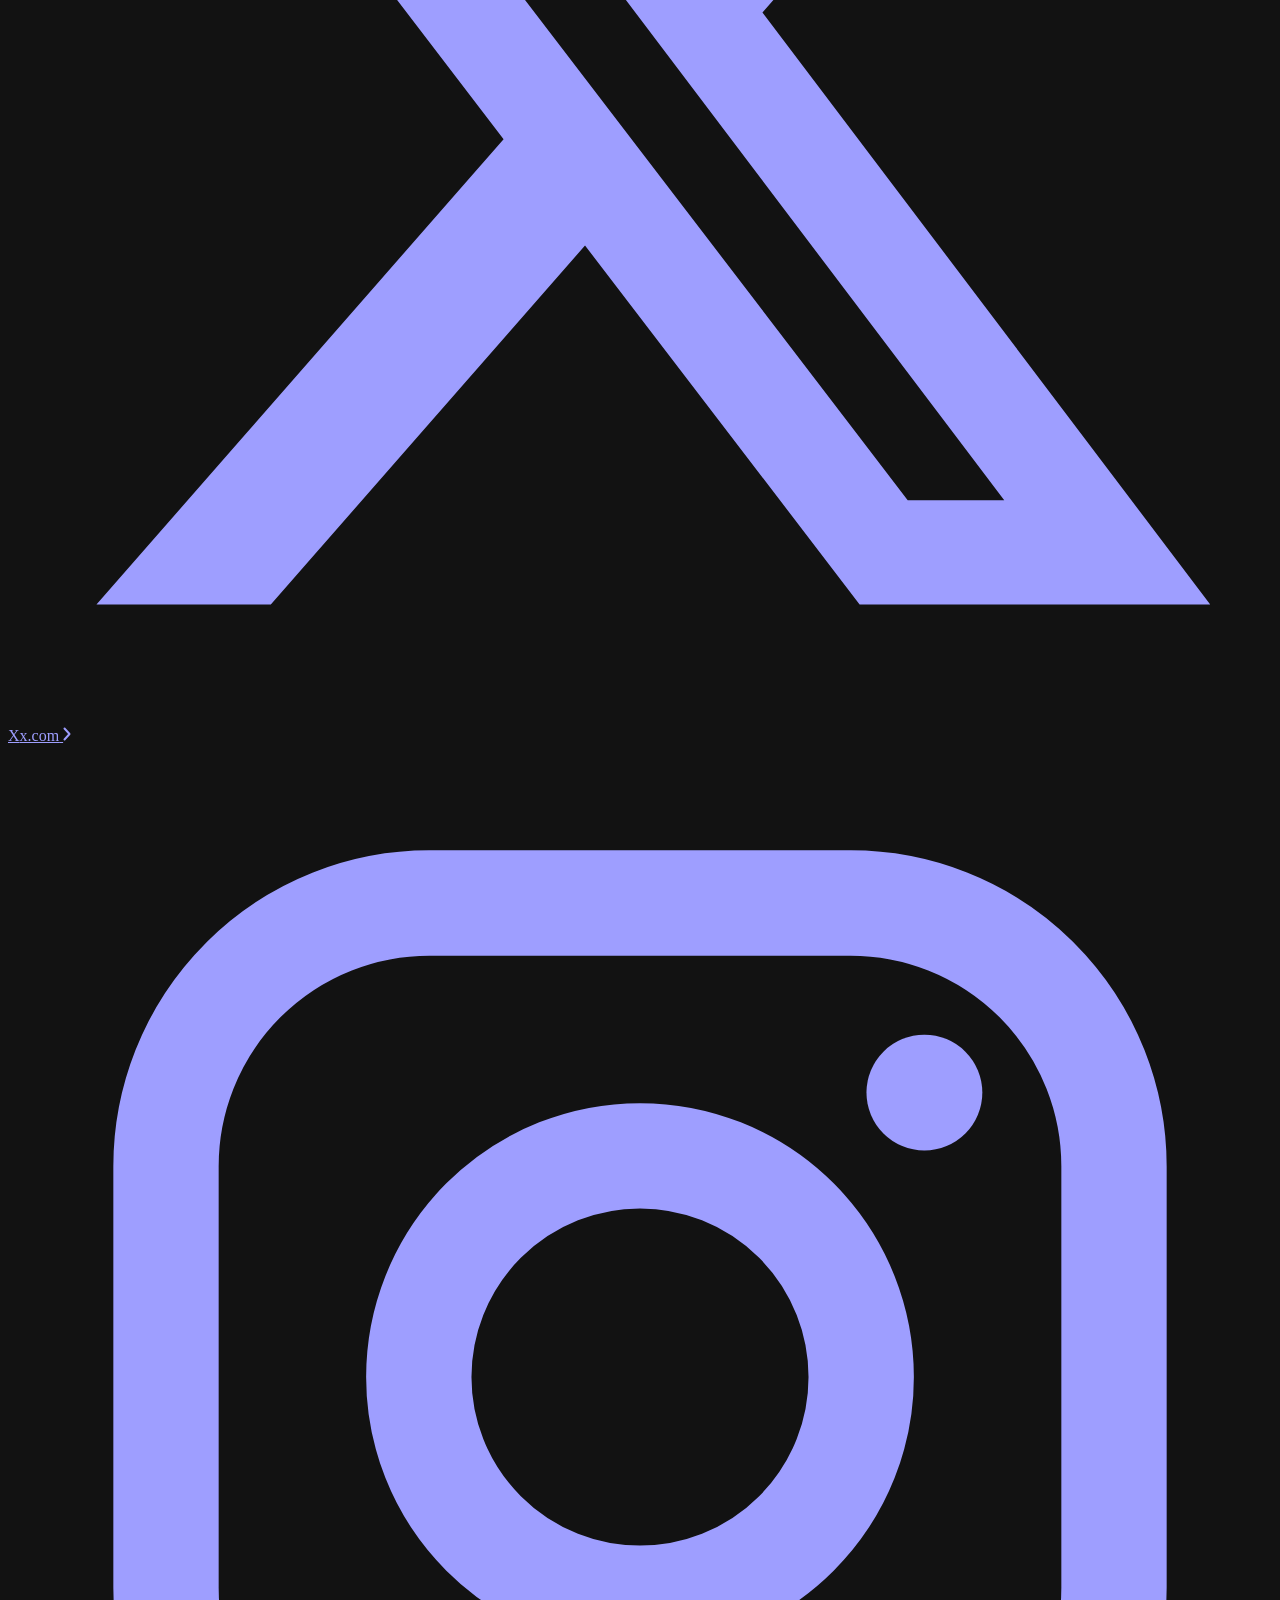
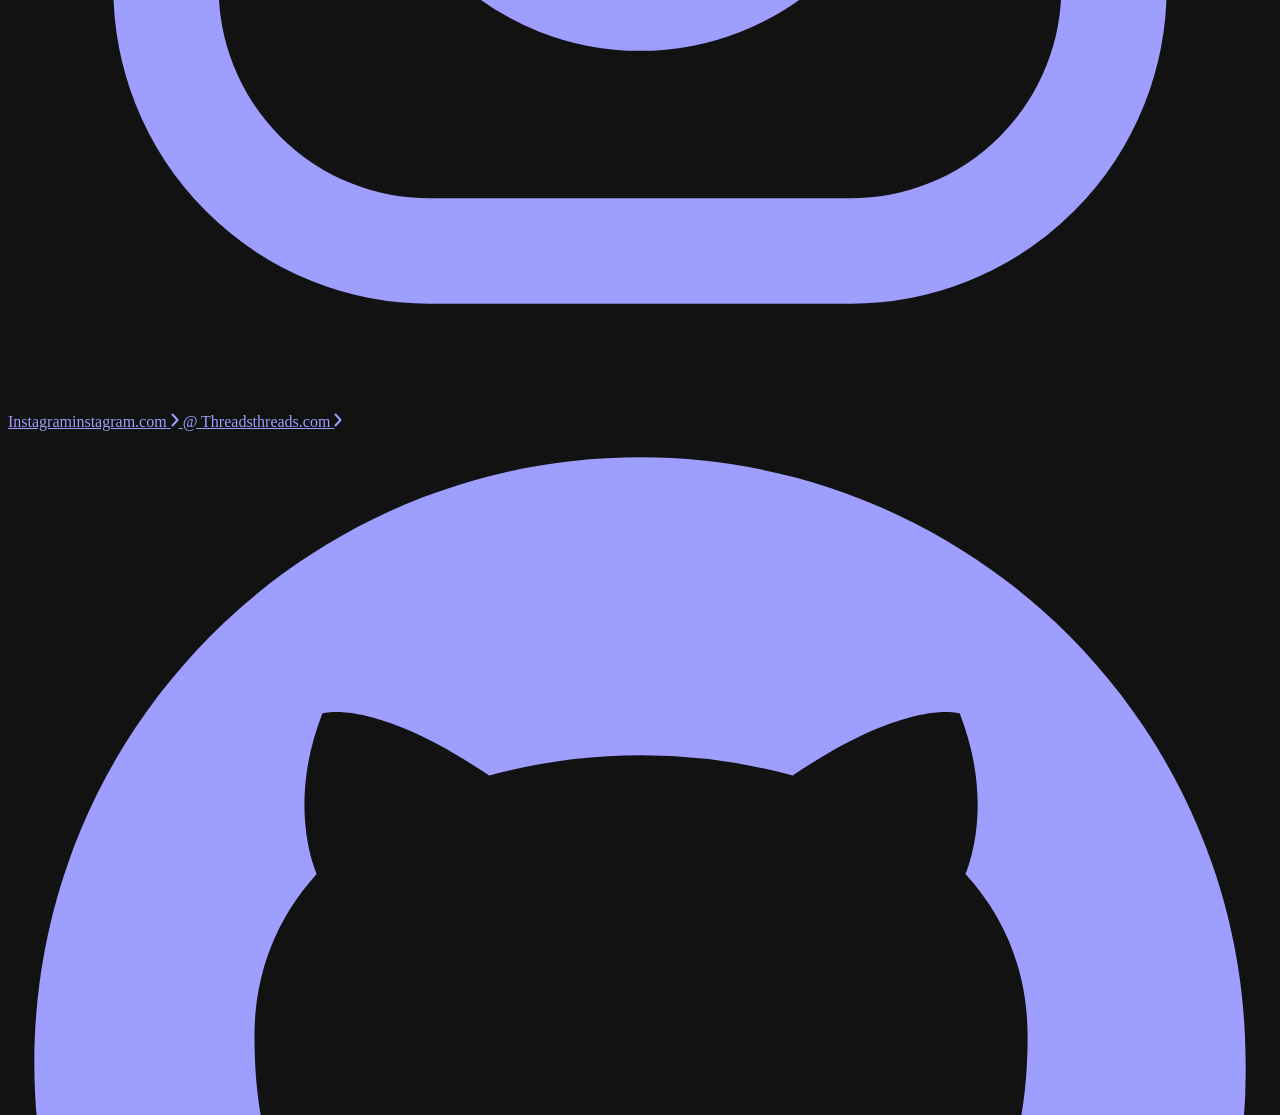
==== commit db8d2070: "ui: ticker box placeholder is just "Ticker or company" (the example was cut off on phones) Signed-of" ====
--- a/ui/static/index.html
+++ b/ui/static/index.html
@@ -24,6 +24,7 @@
   <script src="/static/popular.js" defer></script>
   <script src="/static/track.js" defer></script>
   <script src="/static/portfolio.js" defer></script>
+  <script src="/static/backtest.js" defer></script>
 </head>
 <body>
   <a class="skip" href="#main">Skip to content</a>
@@ -71,7 +72,7 @@
           <label class="sr-only" for="q">Ticker or company name</label>
           <span class="search-icon" aria-hidden="true">$</span>
           <input id="q" name="q" type="search" inputmode="text" autocapitalize="off" autocorrect="off" spellcheck="false"
-                 maxlength="60" placeholder="Ticker or company, e.g. AMD or Microsoft"
+                 maxlength="60" placeholder="Ticker or company"
                  role="combobox" aria-autocomplete="list" aria-expanded="false" aria-controls="suggest"
                  aria-describedby="search-hint" required>
           <button type="submit" class="btn-primary">Analyze</button>
@@ -220,6 +221,17 @@
     <span class="muted">Local network only</span>
   </footer>
 
+  <dialog id="backtest" class="bt-dialog" aria-labelledby="bt-title">
+    <div class="track-head">
+      <div>
+        <h2 id="bt-title">5Y backtest</h2>
+        <p class="muted small" id="bt-sub" role="status"></p>
+      </div>
+      <button type="button" class="lightbox-close" id="bt-close" aria-label="Close the backtest">×</button>
+    </div>
+    <div class="bt-body" id="bt-body"></div>
+  </dialog>
+
   <dialog id="track" aria-labelledby="track-title">
     <div class="track-head">
       <div>
